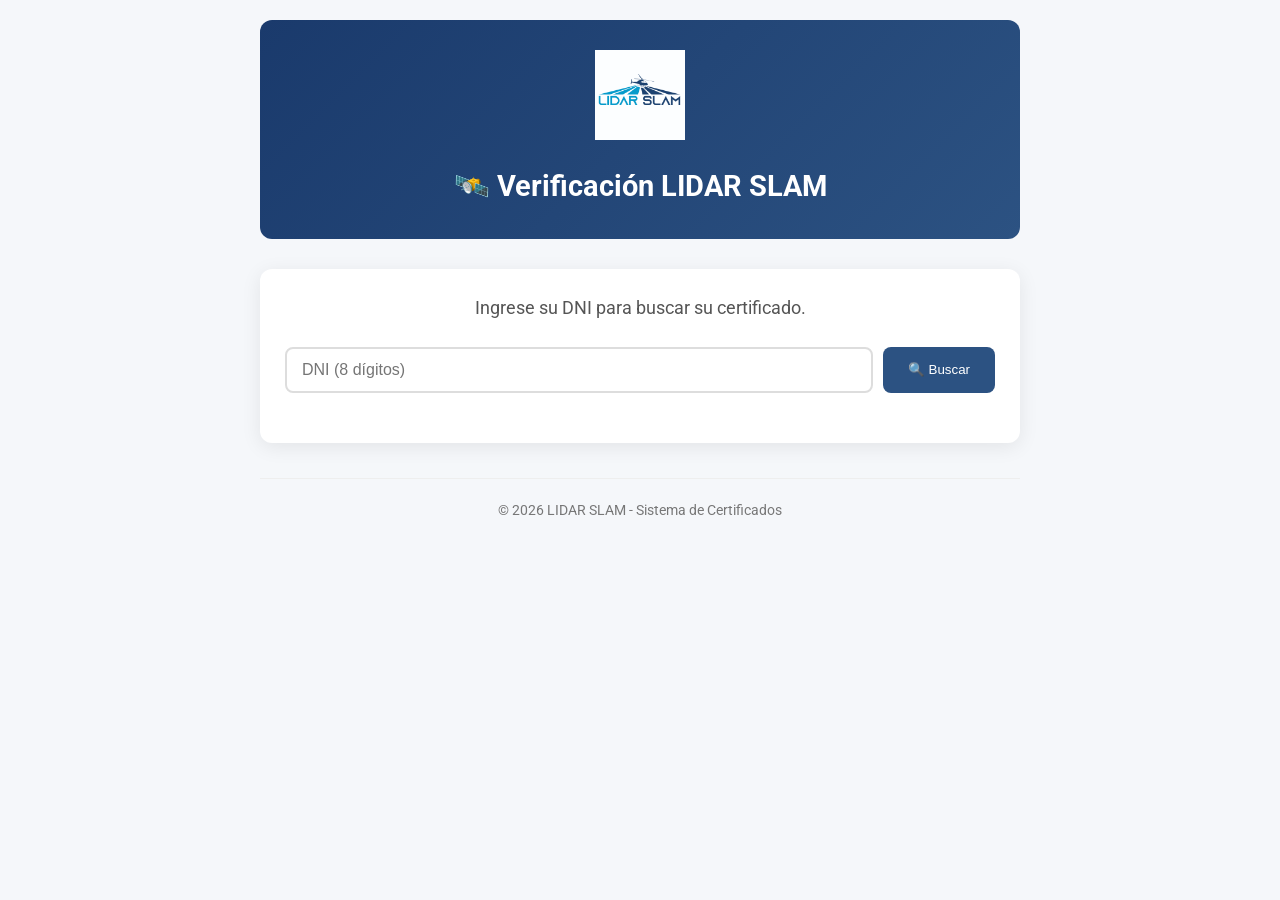
==== index.html @ b7633efe "Update index.html" ====
<!DOCTYPE html>
<html lang="es">
<head>
  <meta charset="UTF-8"/>
  <meta name="viewport" content="width=device-width,initial-scale=1.0"/>
  <meta name="description" content="Verifica certificados LIDAR SLAM con hash único">
  <title>LIDAR SLAM - Verificación de Certificados</title>
  <link rel="preload" href="https://fonts.googleapis.com/css2?family=Roboto:wght@400;500;700&display=swap" as="style">
  <link href="https://fonts.googleapis.com/css2?family=Roboto:wght@400;500;700&display=swap" rel="stylesheet">
  <style>
    *{box-sizing:border-box;margin:0;padding:0}body{font-family:'Roboto',sans-serif;background:#f5f7fa;color:#333;line-height:1.6;min-height:100vh}.container{max-width:800px;margin:0 auto;padding:20px}.header{text-align:center;padding:30px 0;background:linear-gradient(135deg,#1a3a6c,#2c5282);color:#fff;border-radius:12px;margin-bottom:30px}.header img{height:90px;margin-bottom:15px}.header h1{font-size:1.8rem;font-weight:700}.content{background:#fff;padding:25px;border-radius:12px;box-shadow:0 4px 20px rgba(0,0,0,.08)}.subtitle{text-align:center;color:#555;margin-bottom:25px;font-size:1.1rem}.form-group{display:flex;gap:10px;flex-wrap:wrap}#dni{flex:1;min-width:200px;padding:12px 15px;border:2px solid #ddd;border-radius:8px;font-size:1rem}#dni:focus{outline:none;border-color:#2c5282}button{background:#2c5282;color:#fff;border:none;padding:12px 25px;border-radius:8px;font-weight:500;cursor:pointer;transition:background .3s}button:hover{background:#1a3a6c}button:disabled{background:#ccc;cursor:not-allowed}#resultado{margin-top:25px}.result{background:#f0f9ff;border-left:4px solid #3182ce;padding:15px;border-radius:0 8px 8px 0}.error{background:#fff5f5;border-left:4px solid #e53e3e;padding:15px;border-radius:0 8px 8px 0}.result-item{background:#fff;padding:15px;margin:15px 0;border-radius:8px;border:1px solid #eee}.result-item h4{color:#2c5282;margin-bottom:10px}.result-item p{margin:5px 0;color:#444}.btn-group{display:flex;gap:10px;margin-top:12px;flex-wrap:wrap}.btn-ver{background:#3182ce;color:#fff;padding:8px 16px;border-radius:6px;text-decoration:none;font-weight:500;display:inline-block}.btn-descargar{background:#38a169;color:#fff;padding:8px 16px;border-radius:6px;text-decoration:none;font-weight:500;display:inline-block}.hash-code{background:#edf2f7;padding:3px 8px;border-radius:4px;font-family:monospace;font-size:.85rem}.loader{border:4px solid #f3f3f3;border-top:4px solid #2c5282;border-radius:50%;width:40px;height:40px;animation:spin 1s linear infinite;margin:20px auto}@keyframes spin{0%{transform:rotate(0)}100%{transform:rotate(360deg)}}.hash-badge{background:#edf2f7;padding:6px 12px;border-radius:6px;font-family:monospace;font-size:.85rem;color:#555;word-break:break-all;display:inline-block;margin-top:5px}.cert-valid{background:linear-gradient(135deg,#f0f9ff,#e6f4f1);border-left:5px solid #3182ce;padding:25px;border-radius:0 12px 12px 0;margin:25px 0}.cert-valid h3{color:#38a169;margin-bottom:15px;font-size:1.3rem}footer{margin-top:35px;text-align:center;color:#777;font-size:.9rem;padding-top:20px;border-top:1px solid #eee}footer a{color:#2c5282;text-decoration:none;font-weight:500}@media(max-width:600px){.form-group{flex-direction:column}button{width:100%}.btn-group{flex-direction:column}.btn-descargar{margin-left:0}}
  </style>
</head>
<body>
  <div class="container">
    <div class="header">
      <img src="assets/Logo_Lidar_Slam.jpg" alt="LIDAR SLAM" onerror="this.style.display='none'">
      <h1>🛰️ Verificación LIDAR SLAM</h1>
    </div>
    
    <!-- Sección de búsqueda por DNI -->
    <div id="searchSection" class="content">
      <p class="subtitle">Ingrese su DNI para buscar su certificado.</p>
      <form id="formVerificar">
        <div class="form-group">
          <input type="text" id="dni" placeholder="DNI (8 dígitos)" required maxlength="8" pattern="\d{8}" inputmode="numeric">
          <button type="submit" id="btnBuscar">🔍 Buscar</button>
        </div>
      </form>
      <div id="resultado"></div>
    </div>
    
    <!-- Sección de validación por hash (QR) -->
    <div id="hashSection" style="display:none">
      <div id="loading" class="loader"></div>
      <div id="hashContent"></div>
    </div>
    
    <footer>
      <p>© 2026 LIDAR SLAM - Sistema de Certificados</p>
      <p id="footerLink" style="margin-top:10px;display:none"><a href="index.html">← Volver al buscador</a></p>
    </footer>
  </div>

  <script>
    // ⚠️ REEMPLAZA CON TU NUEVA URL DE APPS SCRIPT (después de re-desplegar)
    const APPS_SCRIPT_URL = 'https://script.google.com/macros/s/AKfycbyrxI8TqHlS0CI8D_ibCOdeHKh7CMryoNeNAxa-DkgMl6DpWxO4ONQzpAtGF5ypMRZMHA/exec';
    
    // ✅ Caché en memoria
    const cache = new Map();
    
    // ✅ Detectar hash en URL (para verificación directa por QR)
    const urlParams = new URLSearchParams(window.location.search);
    const hash = urlParams.get('hash') || urlParams.get('id');
    
    // Elementos DOM
    const searchSection = document.getElementById('searchSection');
    const hashSection = document.getElementById('hashSection');
    const hashContent = document.getElementById('hashContent');
    const loading = document.getElementById('loading');
    const footerLink = document.getElementById('footerLink');
    
    // ✅ Si hay hash → modo validación directa (QR escaneado)
    if (hash) {
      searchSection.style.display = 'none';
      hashSection.style.display = 'block';
      footerLink.style.display = 'block';
      validarPorHash(hash);
    }
    
    // ✅ Si NO hay hash → modo búsqueda por DNI
    if (!hash) {
      document.getElementById('formVerificar').addEventListener('submit', (e) => {
        e.preventDefault();
        const dni = document.getElementById('dni').value.trim();
        const resultado = document.getElementById('resultado');
        const btn = document.getElementById('btnBuscar');
        
        resultado.innerHTML = '<p style="text-align:center;color:#555">🔄 Buscando...</p>';
        btn.disabled = true;
        btn.textContent = '⏳ Buscando...';
        
        try {
          // ✅ Usar caché si ya se consultó
          if (cache.has(dni)) {
            mostrarResultados(cache.get(dni), dni);
            btn.disabled = false;
            btn.textContent = '🔍 Buscar';
            return;
          }
          
          // ✅ JSONP con etiqueta <script> (NO fetch) - esto evita CORS
          const script = document.createElement('script');
          script.src = `${APPS_SCRIPT_URL}?callback=handleResponse`;
          script.id = 'apps-script-fetch';
          
          // Timeout para evitar bloqueos
          const timeout = setTimeout(() => {
            script.remove();
            resultado.innerHTML = `<div class="error"><h3>⚠️ Timeout</h3><p>La consulta tardó demasiado. Intenta de nuevo.</p></div>`;
            btn.disabled = false;
            btn.textContent = '🔍 Buscar';
          }, 8000);
          
          // ✅ Callback global para JSONP
          window.handleResponse = (data) => {
            clearTimeout(timeout);
            script.remove();
            delete window.handleResponse;
            
            // Guardar en caché y mostrar
            cache.set(dni, data || []);
            mostrarResultados(data || [], dni);
            btn.disabled = false;
            btn.textContent = '🔍 Buscar';
          };
          
          // Manejar errores de carga del script
          script.onerror = () => {
            clearTimeout(timeout);
            script.remove();
            delete window.handleResponse;
            resultado.innerHTML = `<div class="error"><h3>❌ Error de conexión</h3><p>No se pudo conectar con la base de datos. Verifica tu conexión o intenta más tarde.</p></div>`;
            btn.disabled = false;
            btn.textContent = '🔍 Buscar';
          };
          
          document.head.appendChild(script);
          
        } catch (err) {
          console.error('❌ Error:', err);
          resultado.innerHTML = `<div class="error"><h3>⚠️ Error</h3><p>Ocurrió un error inesperado. Intenta de nuevo.</p></div>`;
          btn.disabled = false;
          btn.textContent = '🔍 Buscar';
        }
      });
      
      // ✅ Validación en tiempo real del DNI
      document.getElementById('dni').addEventListener('input', function(e) {
        this.value = this.value.replace(/\D/g, '').slice(0, 8);
      });
    }
    
    // ✅ Función para mostrar resultados de búsqueda por DNI
    function mostrarResultados(data, dni) {
      const resultado = document.getElementById('resultado');
      
      // Filtrar certificados activos con ese DNI
      const activos = (data || []).filter(c => 
        c && String(c.DNI).trim() === dni && String(c.Estado).trim().toLowerCase() === 'activo'
      );
      
      if (activos.length === 0) {
        resultado.innerHTML = `<div class="error"><h3>❌ No encontrado</h3><p>No hay certificado activo con DNI <strong>${dni}</strong>.</p></div>`;
        return;
      }
      
      // ✅ Renderizado optimizado con DocumentFragment
      const fragment = document.createDocumentFragment();
      const container = document.createElement('div');
      container.className = 'result';
      container.innerHTML = `<h3>✅ ${activos.length} certificado${activos.length>1?'s':''} encontrado${activos.length>1?'s':''}</h3>`;
      
      activos.forEach((cert, index) => {
        const fecha = cert.Fecha ? (cert.Fecha instanceof Date ? cert.Fecha.toLocaleDateString('es-PE') : String(cert.Fecha).split('T')[0]) : '—';
        const hashCert = (cert.QR_Code_Hash && String(cert.QR_Code_Hash).trim()) ? String(cert.QR_Code_Hash).trim() : String(cert.ID_Certificado || '').trim();
        const pdfURL = cert.PDF ? `certificados/${cert.PDF}` : '#';
        
        const item = document.createElement('div');
        item.className = 'result-item';
        item.innerHTML = `
          <h4>📄 Certificado #${index+1}</h4>
          <p><strong>ID:</strong> ${cert.ID_Certificado||'—'}</p>
          <p><strong>Nombre:</strong> ${cert.Nombre_Completo||'—'}</p>
          <p><strong>Evento:</strong> ${cert.Evento||'—'}</p>
          <p><strong>Fecha:</strong> ${fecha}</p>
          <p><strong>Modalidad:</strong> ${cert.Modalidad||'—'}</p>
          <p><strong>Estado:</strong> <span style="color:${cert.Estado==='Activo'?'#38a169':'#e53e3e'};font-weight:500">${cert.Estado||'—'}</span></p>
          <div class="btn-group">
            <a href="${pdfURL}" target="_blank" class="btn-ver">👁️ Ver Certificado</a>
            ${cert.PDF ? `<a href="${pdfURL}" download class="btn-descargar">⬇️ Descargar PDF</a>` : ''}
          </div>
          ${hashCert ? `<p style="margin-top:10px;font-size:.85rem;color:#777"><strong>Hash:</strong> <span class="hash-code">${hashCert}</span></p>` : ''}
        `;
        container.appendChild(item);
      });
      
      fragment.appendChild(container);
      resultado.innerHTML = '';
      resultado.appendChild(fragment);
    }
    
    // ✅ Función para validar por hash (modo QR directo)
    function validarPorHash(hashBuscado) {
      hashContent.innerHTML = `<p style="text-align:center;color:#666;margin:20px 0">Validando: <span class="hash-badge">${hashBuscado}</span></p>`;
      
      // ✅ JSONP con etiqueta <script> (NO fetch)
      const script = document.createElement('script');
      script.src = `${APPS_SCRIPT_URL}?callback=handleHashResponse`;
      script.id = 'apps-script-hash';
      
      const timeout = setTimeout(() => {
        script.remove();
        loading.style.display = 'none';
        hashContent.innerHTML = `<div class="error"><h3>⚠️ Timeout</h3><p>La consulta tardó demasiado. <a href="index.html">Intentar de nuevo</a></p></div>`;
      }, 8000);
      
      // ✅ Callback global para JSONP
      window.handleHashResponse = (data) => {
        clearTimeout(timeout);
        script.remove();
        delete window.handleHashResponse;
        
        if (!data || !Array.isArray(data)) {
          loading.style.display = 'none';
          hashContent.innerHTML = `<div class="error"><h3>❌ Error de formato</h3><p>La base de datos no respondió correctamente.</p><p style="margin-top:20px"><a href="index.html" class="btn-ver">Volver</a></p></div>`;
          return;
        }
        
        // ✅ Búsqueda optimizada: break al encontrar
        const cert = data.find(c => {
          const h = String(c.QR_Code_Hash || c.ID_Certificado || '').trim();
          return h === hashBuscado.trim() && String(c.Estado).trim().toLowerCase() === 'activo';
        });
        
        if (!cert) {
          loading.style.display = 'none';
          hashContent.innerHTML = `<div class="error"><h3>❌ Certificado No Válido</h3><p>No se encontró un certificado activo con este hash.</p><p style="margin-top:20px"><a href="index.html" class="btn-ver">Volver al buscador</a></p></div>`;
          return;
        }
        
        // Formatear fecha
        const fecha = cert.Fecha ? (cert.Fecha instanceof Date ? cert.Fecha.toLocaleDateString('es-PE') : String(cert.Fecha).split('T')[0]) : '—';
        const pdfURL = cert.PDF ? `certificados/${cert.PDF}` : '#';
        
        loading.style.display = 'none';
        hashContent.innerHTML = `
          <div class="cert-valid">
            <h3>✅ Certificado Válido</h3>
            <div class="cert-info">
              <p><strong>ID:</strong> ${cert.ID_Certificado||'—'}</p>
              <p><strong>Nombre:</strong> ${cert.Nombre_Completo||'—'}</p>
              <p><strong>DNI:</strong> ${cert.DNI||'—'}</p>
              <p><strong>Evento:</strong> ${cert.Evento||'—'}</p>
              <p><strong>Fecha:</strong> ${fecha}</p>
              <p><strong>Modalidad:</strong> ${cert.Modalidad||'—'}</p>
              <p><strong>Estado:</strong> <span style="color:#38a169;font-weight:600">${cert.Estado}</span></p>
              <p><strong>Hash:</strong><br><span class="hash-badge">${cert.QR_Code_Hash||cert.ID_Certificado}</span></p>
            </div>
            ${cert.PDF ? `<div style="margin-top:20px;display:flex;gap:10px;flex-wrap:wrap"><a href="${pdfURL}" target="_blank" class="btn-ver">👁️ Ver PDF</a><a href="${pdfURL}" download class="btn-ver" style="background:transparent;border:2px solid #2c5282;color:#2c5282">⬇️ Descargar</a></div>` : ''}
          </div>`;
      };
      
      script.onerror = () => {
        clearTimeout(timeout);
        script.remove();
        delete window.handleHashResponse;
        loading.style.display = 'none';
        hashContent.innerHTML = `<div class="error"><h3>❌ Error de conexión</h3><p>No se pudo conectar con la base de datos. <a href="index.html">Intentar de nuevo</a></p></div>`;
      };
      
      document.head.appendChild(script);
    }
  </script>
</body>
</html>
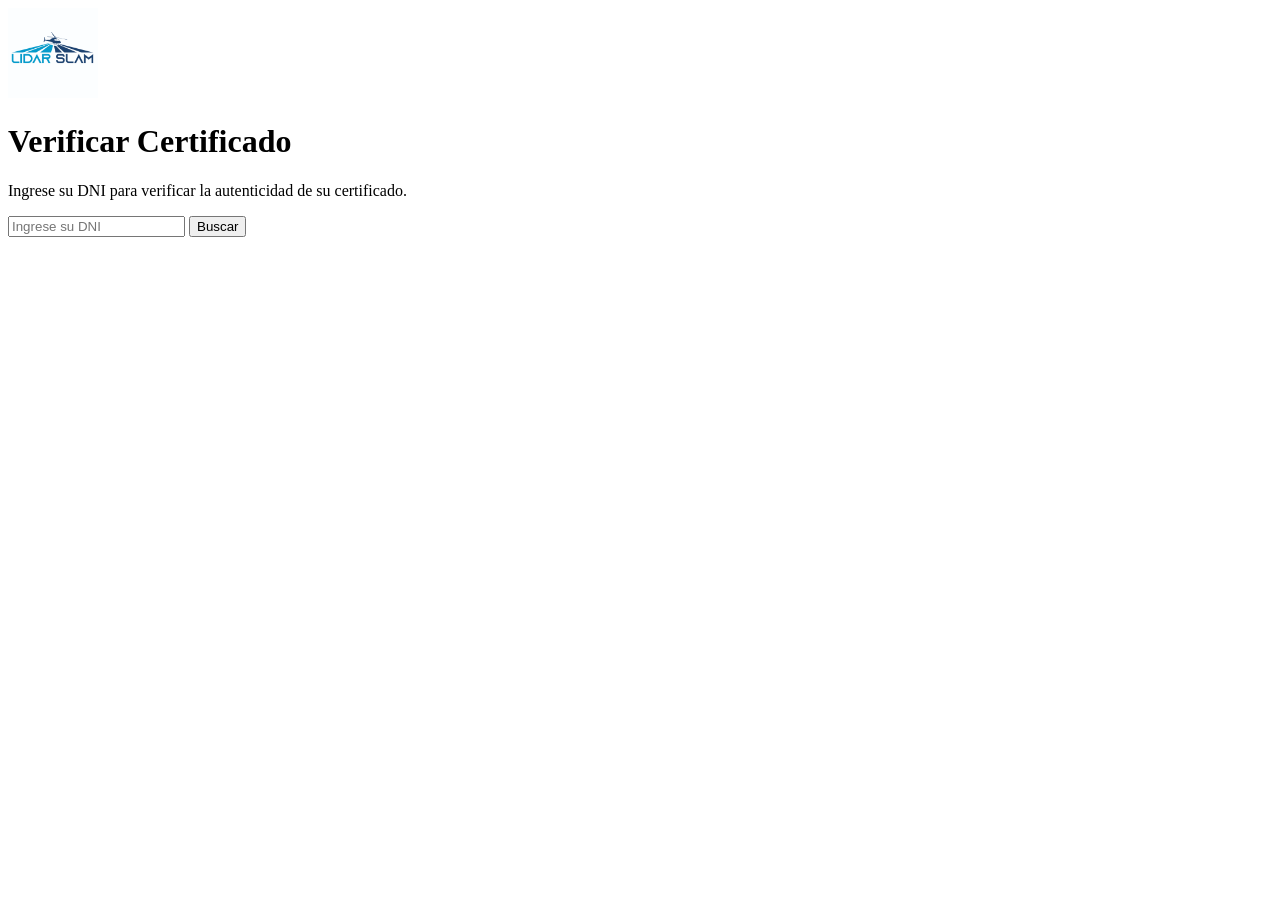
==== commit f744ab68: "Update index.html" ====
--- a/index.html
+++ b/index.html
@@ -1,269 +1,96 @@
 <!DOCTYPE html>
 <html lang="es">
 <head>
-  <meta charset="UTF-8"/>
-  <meta name="viewport" content="width=device-width,initial-scale=1.0"/>
-  <meta name="description" content="Verifica certificados LIDAR SLAM con hash único">
-  <title>LIDAR SLAM - Verificación de Certificados</title>
-  <link rel="preload" href="https://fonts.googleapis.com/css2?family=Roboto:wght@400;500;700&display=swap" as="style">
+  <meta charset="UTF-8" />
+  <meta name="viewport" content="width=device-width, initial-scale=1.0"/>
+  <meta name="description" content="Verifica la autenticidad de tu certificado ATP">
+  <title>Verificar Certificado | ATP</title>
   <link href="https://fonts.googleapis.com/css2?family=Roboto:wght@400;500;700&display=swap" rel="stylesheet">
-  <style>
-    *{box-sizing:border-box;margin:0;padding:0}body{font-family:'Roboto',sans-serif;background:#f5f7fa;color:#333;line-height:1.6;min-height:100vh}.container{max-width:800px;margin:0 auto;padding:20px}.header{text-align:center;padding:30px 0;background:linear-gradient(135deg,#1a3a6c,#2c5282);color:#fff;border-radius:12px;margin-bottom:30px}.header img{height:90px;margin-bottom:15px}.header h1{font-size:1.8rem;font-weight:700}.content{background:#fff;padding:25px;border-radius:12px;box-shadow:0 4px 20px rgba(0,0,0,.08)}.subtitle{text-align:center;color:#555;margin-bottom:25px;font-size:1.1rem}.form-group{display:flex;gap:10px;flex-wrap:wrap}#dni{flex:1;min-width:200px;padding:12px 15px;border:2px solid #ddd;border-radius:8px;font-size:1rem}#dni:focus{outline:none;border-color:#2c5282}button{background:#2c5282;color:#fff;border:none;padding:12px 25px;border-radius:8px;font-weight:500;cursor:pointer;transition:background .3s}button:hover{background:#1a3a6c}button:disabled{background:#ccc;cursor:not-allowed}#resultado{margin-top:25px}.result{background:#f0f9ff;border-left:4px solid #3182ce;padding:15px;border-radius:0 8px 8px 0}.error{background:#fff5f5;border-left:4px solid #e53e3e;padding:15px;border-radius:0 8px 8px 0}.result-item{background:#fff;padding:15px;margin:15px 0;border-radius:8px;border:1px solid #eee}.result-item h4{color:#2c5282;margin-bottom:10px}.result-item p{margin:5px 0;color:#444}.btn-group{display:flex;gap:10px;margin-top:12px;flex-wrap:wrap}.btn-ver{background:#3182ce;color:#fff;padding:8px 16px;border-radius:6px;text-decoration:none;font-weight:500;display:inline-block}.btn-descargar{background:#38a169;color:#fff;padding:8px 16px;border-radius:6px;text-decoration:none;font-weight:500;display:inline-block}.hash-code{background:#edf2f7;padding:3px 8px;border-radius:4px;font-family:monospace;font-size:.85rem}.loader{border:4px solid #f3f3f3;border-top:4px solid #2c5282;border-radius:50%;width:40px;height:40px;animation:spin 1s linear infinite;margin:20px auto}@keyframes spin{0%{transform:rotate(0)}100%{transform:rotate(360deg)}}.hash-badge{background:#edf2f7;padding:6px 12px;border-radius:6px;font-family:monospace;font-size:.85rem;color:#555;word-break:break-all;display:inline-block;margin-top:5px}.cert-valid{background:linear-gradient(135deg,#f0f9ff,#e6f4f1);border-left:5px solid #3182ce;padding:25px;border-radius:0 12px 12px 0;margin:25px 0}.cert-valid h3{color:#38a169;margin-bottom:15px;font-size:1.3rem}footer{margin-top:35px;text-align:center;color:#777;font-size:.9rem;padding-top:20px;border-top:1px solid #eee}footer a{color:#2c5282;text-decoration:none;font-weight:500}@media(max-width:600px){.form-group{flex-direction:column}button{width:100%}.btn-group{flex-direction:column}.btn-descargar{margin-left:0}}
-  </style>
+  <link rel="stylesheet" href="assets/styles.css">
 </head>
 <body>
   <div class="container">
     <div class="header">
-      <img src="assets/Logo_Lidar_Slam.jpg" alt="LIDAR SLAM" onerror="this.style.display='none'">
-      <h1>🛰️ Verificación LIDAR SLAM</h1>
+      <!-- Logo ATP -->
+      <img src="assets/Logo_Lidar_Slam.jpg" alt="ATP Logo" style="height: 90px;">
+      <h1>Verificar Certificado</h1>
     </div>
-    
-    <!-- Sección de búsqueda por DNI -->
-    <div id="searchSection" class="content">
-      <p class="subtitle">Ingrese su DNI para buscar su certificado.</p>
+    <div class="content">
+      <p class="subtitle">Ingrese su DNI para verificar la autenticidad de su certificado.</p>
+
       <form id="formVerificar">
         <div class="form-group">
-          <input type="text" id="dni" placeholder="DNI (8 dígitos)" required maxlength="8" pattern="\d{8}" inputmode="numeric">
-          <button type="submit" id="btnBuscar">🔍 Buscar</button>
+          <input type="text" id="dni" name="dni" placeholder="Ingrese su DNI" required />
+          <button type="submit">Buscar</button>
         </div>
       </form>
+
       <div id="resultado"></div>
     </div>
-    
-    <!-- Sección de validación por hash (QR) -->
-    <div id="hashSection" style="display:none">
-      <div id="loading" class="loader"></div>
-      <div id="hashContent"></div>
-    </div>
-    
-    <footer>
-      <p>© 2026 LIDAR SLAM - Sistema de Certificados</p>
-      <p id="footerLink" style="margin-top:10px;display:none"><a href="index.html">← Volver al buscador</a></p>
-    </footer>
   </div>
-
   <script>
-    // ⚠️ REEMPLAZA CON TU NUEVA URL DE APPS SCRIPT (después de re-desplegar)
-    const APPS_SCRIPT_URL = 'https://script.google.com/macros/s/AKfycbyrxI8TqHlS0CI8D_ibCOdeHKh7CMryoNeNAxa-DkgMl6DpWxO4ONQzpAtGF5ypMRZMHA/exec';
-    
-    // ✅ Caché en memoria
-    const cache = new Map();
-    
-    // ✅ Detectar hash en URL (para verificación directa por QR)
-    const urlParams = new URLSearchParams(window.location.search);
-    const hash = urlParams.get('hash') || urlParams.get('id');
-    
-    // Elementos DOM
-    const searchSection = document.getElementById('searchSection');
-    const hashSection = document.getElementById('hashSection');
-    const hashContent = document.getElementById('hashContent');
-    const loading = document.getElementById('loading');
-    const footerLink = document.getElementById('footerLink');
-    
-    // ✅ Si hay hash → modo validación directa (QR escaneado)
-    if (hash) {
-      searchSection.style.display = 'none';
-      hashSection.style.display = 'block';
-      footerLink.style.display = 'block';
-      validarPorHash(hash);
-    }
-    
-    // ✅ Si NO hay hash → modo búsqueda por DNI
-    if (!hash) {
-      document.getElementById('formVerificar').addEventListener('submit', (e) => {
-        e.preventDefault();
-        const dni = document.getElementById('dni').value.trim();
-        const resultado = document.getElementById('resultado');
-        const btn = document.getElementById('btnBuscar');
-        
-        resultado.innerHTML = '<p style="text-align:center;color:#555">🔄 Buscando...</p>';
-        btn.disabled = true;
-        btn.textContent = '⏳ Buscando...';
-        
-        try {
-          // ✅ Usar caché si ya se consultó
-          if (cache.has(dni)) {
-            mostrarResultados(cache.get(dni), dni);
-            btn.disabled = false;
-            btn.textContent = '🔍 Buscar';
-            return;
-          }
-          
-          // ✅ JSONP con etiqueta <script> (NO fetch) - esto evita CORS
-          const script = document.createElement('script');
-          script.src = `${APPS_SCRIPT_URL}?callback=handleResponse`;
-          script.id = 'apps-script-fetch';
-          
-          // Timeout para evitar bloqueos
-          const timeout = setTimeout(() => {
-            script.remove();
-            resultado.innerHTML = `<div class="error"><h3>⚠️ Timeout</h3><p>La consulta tardó demasiado. Intenta de nuevo.</p></div>`;
-            btn.disabled = false;
-            btn.textContent = '🔍 Buscar';
-          }, 8000);
-          
-          // ✅ Callback global para JSONP
-          window.handleResponse = (data) => {
-            clearTimeout(timeout);
-            script.remove();
-            delete window.handleResponse;
-            
-            // Guardar en caché y mostrar
-            cache.set(dni, data || []);
-            mostrarResultados(data || [], dni);
-            btn.disabled = false;
-            btn.textContent = '🔍 Buscar';
-          };
-          
-          // Manejar errores de carga del script
-          script.onerror = () => {
-            clearTimeout(timeout);
-            script.remove();
-            delete window.handleResponse;
-            resultado.innerHTML = `<div class="error"><h3>❌ Error de conexión</h3><p>No se pudo conectar con la base de datos. Verifica tu conexión o intenta más tarde.</p></div>`;
-            btn.disabled = false;
-            btn.textContent = '🔍 Buscar';
-          };
-          
-          document.head.appendChild(script);
-          
-        } catch (err) {
-          console.error('❌ Error:', err);
-          resultado.innerHTML = `<div class="error"><h3>⚠️ Error</h3><p>Ocurrió un error inesperado. Intenta de nuevo.</p></div>`;
-          btn.disabled = false;
-          btn.textContent = '🔍 Buscar';
-        }
-      });
-      
-      // ✅ Validación en tiempo real del DNI
-      document.getElementById('dni').addEventListener('input', function(e) {
-        this.value = this.value.replace(/\D/g, '').slice(0, 8);
-      });
-    }
-    
-    // ✅ Función para mostrar resultados de búsqueda por DNI
-    function mostrarResultados(data, dni) {
+    document.getElementById('formVerificar').addEventListener('submit', (e) => {
+      e.preventDefault();
+      const dni = document.getElementById('dni').value.trim();
       const resultado = document.getElementById('resultado');
-      
-      // Filtrar certificados activos con ese DNI
-      const activos = (data || []).filter(c => 
-        c && String(c.DNI).trim() === dni && String(c.Estado).trim().toLowerCase() === 'activo'
-      );
-      
-      if (activos.length === 0) {
-        resultado.innerHTML = `<div class="error"><h3>❌ No encontrado</h3><p>No hay certificado activo con DNI <strong>${dni}</strong>.</p></div>`;
-        return;
-      }
-      
-      // ✅ Renderizado optimizado con DocumentFragment
-      const fragment = document.createDocumentFragment();
-      const container = document.createElement('div');
-      container.className = 'result';
-      container.innerHTML = `<h3>✅ ${activos.length} certificado${activos.length>1?'s':''} encontrado${activos.length>1?'s':''}</h3>`;
-      
-      activos.forEach((cert, index) => {
-        const fecha = cert.Fecha ? (cert.Fecha instanceof Date ? cert.Fecha.toLocaleDateString('es-PE') : String(cert.Fecha).split('T')[0]) : '—';
-        const hashCert = (cert.QR_Code_Hash && String(cert.QR_Code_Hash).trim()) ? String(cert.QR_Code_Hash).trim() : String(cert.ID_Certificado || '').trim();
-        const pdfURL = cert.PDF ? `certificados/${cert.PDF}` : '#';
-        
-        const item = document.createElement('div');
-        item.className = 'result-item';
-        item.innerHTML = `
-          <h4>📄 Certificado #${index+1}</h4>
-          <p><strong>ID:</strong> ${cert.ID_Certificado||'—'}</p>
-          <p><strong>Nombre:</strong> ${cert.Nombre_Completo||'—'}</p>
-          <p><strong>Evento:</strong> ${cert.Evento||'—'}</p>
-          <p><strong>Fecha:</strong> ${fecha}</p>
-          <p><strong>Modalidad:</strong> ${cert.Modalidad||'—'}</p>
-          <p><strong>Estado:</strong> <span style="color:${cert.Estado==='Activo'?'#38a169':'#e53e3e'};font-weight:500">${cert.Estado||'—'}</span></p>
-          <div class="btn-group">
-            <a href="${pdfURL}" target="_blank" class="btn-ver">👁️ Ver Certificado</a>
-            ${cert.PDF ? `<a href="${pdfURL}" download class="btn-descargar">⬇️ Descargar PDF</a>` : ''}
-          </div>
-          ${hashCert ? `<p style="margin-top:10px;font-size:.85rem;color:#777"><strong>Hash:</strong> <span class="hash-code">${hashCert}</span></p>` : ''}
-        `;
-        container.appendChild(item);
-      });
-      
-      fragment.appendChild(container);
-      resultado.innerHTML = '';
-      resultado.appendChild(fragment);
-    }
-    
-    // ✅ Función para validar por hash (modo QR directo)
-    function validarPorHash(hashBuscado) {
-      hashContent.innerHTML = `<p style="text-align:center;color:#666;margin:20px 0">Validando: <span class="hash-badge">${hashBuscado}</span></p>`;
-      
-      // ✅ JSONP con etiqueta <script> (NO fetch)
-      const script = document.createElement('script');
-      script.src = `${APPS_SCRIPT_URL}?callback=handleHashResponse`;
-      script.id = 'apps-script-hash';
-      
-      const timeout = setTimeout(() => {
-        script.remove();
-        loading.style.display = 'none';
-        hashContent.innerHTML = `<div class="error"><h3>⚠️ Timeout</h3><p>La consulta tardó demasiado. <a href="index.html">Intentar de nuevo</a></p></div>`;
-      }, 8000);
-      
-      // ✅ Callback global para JSONP
-      window.handleHashResponse = (data) => {
-        clearTimeout(timeout);
-        script.remove();
-        delete window.handleHashResponse;
-        
-        if (!data || !Array.isArray(data)) {
-          loading.style.display = 'none';
-          hashContent.innerHTML = `<div class="error"><h3>❌ Error de formato</h3><p>La base de datos no respondió correctamente.</p><p style="margin-top:20px"><a href="index.html" class="btn-ver">Volver</a></p></div>`;
+      resultado.innerHTML = '<p>Buscando...</p>';
+  
+      // Eliminar script anterior para evitar duplicados
+      const oldScript = document.getElementById('data-script');
+      if (oldScript) oldScript.remove();
+  
+      // Definir función que maneja la respuesta (ahora con múltiples resultados)
+      window.handleResponse = (data) => {
+        // Filtrar TODOS los certificados con el DNI ingresado
+        const certificados = data.filter(c => 
+          String(c.DNI).trim() === String(dni).trim()
+        );
+  
+        if (certificados.length === 0) {
+          resultado.innerHTML = `
+            <div class="error">
+              <h3>❌ No encontrado</h3>
+              <p>No se encontró ningún certificado con el DNI <strong>${dni}</strong>.</p>
+            </div>
+          `;
           return;
         }
-        
-        // ✅ Búsqueda optimizada: break al encontrar
-        const cert = data.find(c => {
-          const h = String(c.QR_Code_Hash || c.ID_Certificado || '').trim();
-          return h === hashBuscado.trim() && String(c.Estado).trim().toLowerCase() === 'activo';
-        });
-        
-        if (!cert) {
-          loading.style.display = 'none';
-          hashContent.innerHTML = `<div class="error"><h3>❌ Certificado No Válido</h3><p>No se encontró un certificado activo con este hash.</p><p style="margin-top:20px"><a href="index.html" class="btn-ver">Volver al buscador</a></p></div>`;
-          return;
-        }
-        
-        // Formatear fecha
-        const fecha = cert.Fecha ? (cert.Fecha instanceof Date ? cert.Fecha.toLocaleDateString('es-PE') : String(cert.Fecha).split('T')[0]) : '—';
-        const pdfURL = cert.PDF ? `certificados/${cert.PDF}` : '#';
-        
-        loading.style.display = 'none';
-        hashContent.innerHTML = `
-          <div class="cert-valid">
-            <h3>✅ Certificado Válido</h3>
-            <div class="cert-info">
-              <p><strong>ID:</strong> ${cert.ID_Certificado||'—'}</p>
-              <p><strong>Nombre:</strong> ${cert.Nombre_Completo||'—'}</p>
-              <p><strong>DNI:</strong> ${cert.DNI||'—'}</p>
-              <p><strong>Evento:</strong> ${cert.Evento||'—'}</p>
-              <p><strong>Fecha:</strong> ${fecha}</p>
-              <p><strong>Modalidad:</strong> ${cert.Modalidad||'—'}</p>
-              <p><strong>Estado:</strong> <span style="color:#38a169;font-weight:600">${cert.Estado}</span></p>
-              <p><strong>Hash:</strong><br><span class="hash-badge">${cert.QR_Code_Hash||cert.ID_Certificado}</span></p>
+  
+        // Generar HTML para cada certificado
+        const itemsHTML = certificados.map((cert, index) => `
+          <div class="result-item">
+            <h4>📄 Certificado #${index + 1}</h4>
+            <p><strong>Nombre:</strong> ${cert.Nombre_Completo || '—'}</p>
+            <p><strong>ID:</strong> ${ID_Certificado || '—'}</p>
+            <p><strong>Fecha:</strong> ${(cert.Fecha || '').split('T')[0] || '—'}</p>
+            <p><strong>Estado:</strong> ${cert.Estado || '—'}</p>
+            <div class="btn-group">
+              <a href="certificados/${cert.PDF}" target="_blank" class="btn-ver">Ver certificado</a>
+              <a href="https://asociacion-topografos.github.io/verificar-certificado/certificados/${cert.PDF}" 
+                 download="${cert.Nombre_Completo?.replace(/\s+/g, '_') || 'certificado'}_${cert.ID_Certificado}.pdf" 
+                 class="btn-descargar">Descargar certificado</a>
             </div>
-            ${cert.PDF ? `<div style="margin-top:20px;display:flex;gap:10px;flex-wrap:wrap"><a href="${pdfURL}" target="_blank" class="btn-ver">👁️ Ver PDF</a><a href="${pdfURL}" download class="btn-ver" style="background:transparent;border:2px solid #2c5282;color:#2c5282">⬇️ Descargar</a></div>` : ''}
-          </div>`;
+          </div>
+        `).join('');
+  
+        resultado.innerHTML = `
+          <div class="result">
+            <h3>✅ Se encontraron ${certificados.length} certificado${certificados.length > 1 ? 's' : ''}</h3>
+            ${itemsHTML}
+          </div>
+        `;
       };
-      
-      script.onerror = () => {
-        clearTimeout(timeout);
-        script.remove();
-        delete window.handleHashResponse;
-        loading.style.display = 'none';
-        hashContent.innerHTML = `<div class="error"><h3>❌ Error de conexión</h3><p>No se pudo conectar con la base de datos. <a href="index.html">Intentar de nuevo</a></p></div>`;
-      };
-      
+  
+      // Añadir el script dinámicamente (corregido: sin espacio al inicio de la URL)
+      const script = document.createElement('script');
+      script.id = 'data-script';
+      script.src = `https://script.google.com/macros/s/AKfycbyrxI8TqHlS0CI8D_ibCOdeHKh7CMryoNeNAxa-DkgMl6DpWxO4ONQzpAtGF5ypMRZMHA/exec?callback=handleResponse`;
       document.head.appendChild(script);
-    }
+    });
   </script>
+  
 </body>
-</html>
+</html> 
 
 
 
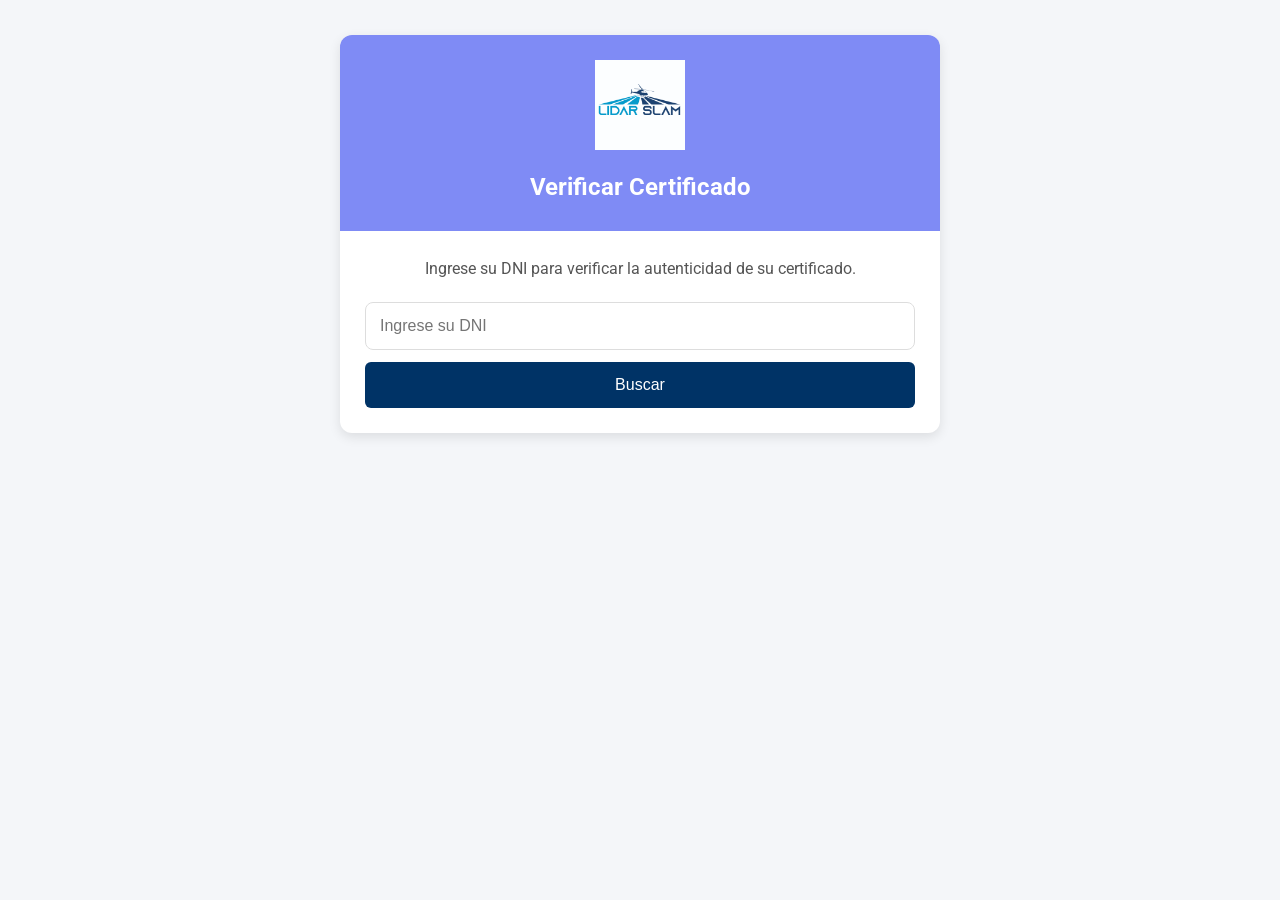
==== commit ac795bfc: "Update index.html" ====
--- a/index.html
+++ b/index.html
@@ -4,9 +4,9 @@
   <meta charset="UTF-8" />
   <meta name="viewport" content="width=device-width, initial-scale=1.0"/>
   <meta name="description" content="Verifica la autenticidad de tu certificado ATP">
-  <title>Verificar Certificado | ATP</title>
+  <title>Verificar Certificado</title>
   <link href="https://fonts.googleapis.com/css2?family=Roboto:wght@400;500;700&display=swap" rel="stylesheet">
-  <link rel="stylesheet" href="assets/styles.css">
+  <link rel="stylesheet" href="assets/style.css">
 </head>
 <body>
   <div class="container">
@@ -96,3 +96,4 @@
 
 
 
+
--- a/assets/style.css
+++ b/assets/style.css
@@ -0,0 +1,153 @@
+* {
+    margin: 0;
+    padding: 0;
+    box-sizing: border-box;
+}
+body {
+    font-family: 'Roboto', sans-serif;
+    background: #f4f6f9;
+    color: #333;
+    line-height: 1.6;
+    padding: 15px;
+    min-height: 100vh;
+}
+.container {
+    max-width: 600px;
+    width: 100%;
+    margin: 20px auto;
+    background: white;
+    border-radius: 12px;
+    box-shadow: 0 4px 12px rgba(0,0,0,0.1);
+    overflow: hidden;
+}
+.header {
+    background: #7f8bf5; /* Azul ATP */
+    color: white;
+    padding: 25px;
+    text-align: center;
+}
+.header img {
+    height: 70px;
+    margin-bottom: 10px;
+    object-fit: contain;
+}
+.header h1 {
+    font-size: 1.5rem;
+    font-weight: 700;
+    margin: 0;
+}
+.content {
+    padding: 25px;
+}
+.subtitle {
+text-align: center;
+color: #555;
+margin-bottom: 20px;
+font-size: 1rem;
+}
+.form-group {
+    display: flex;
+    flex-direction: column;
+    gap: 12px;
+    width: 100%;
+}
+#dni {
+    flex: 1;
+    padding: 14px;
+    border: 1px solid #ddd;
+    border-radius: 8px;
+    font-size: 1rem;
+    width: 100%;
+    outline: none;
+}
+#dni:focus {
+    border-color: #003366;
+    box-shadow: 0 0 0 2px rgba(0, 51, 102, 0.2);
+}
+button {
+    background: #003366;
+    color: white;
+    padding: 14px 20px;
+    border: none;
+    border-radius: 6px;
+    cursor: pointer;
+    font-size: 1rem;
+    font-weight: 500;
+    width: 100%;
+    transition: background 0.3s;
+}
+button:hover {
+    background: #00254d;
+}
+.result, .error {
+    margin-top: 20px;
+    padding: 20px;
+    border-radius: 6px;
+    font-size: 1rem;
+}
+.result {
+    background: #f8f9fa;
+    border: 1px solid #bee5eb;
+}
+.result h3 {
+    color: #155724;
+    margin-bottom: 10px;
+    font-size: 1.2rem;
+}
+.result p {
+    color: #333;
+    margin: 6px 0;
+}
+.btn-ver {
+    display: inline-block;
+    background: #28a745;
+    color: white;
+    padding: 10px 16px;
+    border-radius: 6px;
+    text-decoration: none;
+    font-weight: 500;
+    margin-top: 10px;
+    font-size: 1rem;
+}
+.btn-ver:hover {
+    background: #218838;
+}
+.btn-descargar { 
+  display: inline-block; 
+  background: #c91919; 
+  color: white; 
+  padding: 10px 16px; 
+  border-radius: 6px; 
+  text-decoration: none; 
+  margin-top: 10px; 
+}
+.btn-descargar:hover {
+    background: #b81717;
+}
+.error {
+    color: #721c24;
+    background: #f8d7da;
+    border: 1px solid #f5c6cb;
+}
+/* Ajustes para pantallas pequeñas */
+@media (max-width: 480px) {
+    header {
+      padding: 20px;
+    }
+    .header h1 {
+      font-size: 1.3rem;
+    }
+    .content {
+      padding: 20px;
+    }
+    .subtitle {
+      font-size: 0.95rem;
+    }
+    #dni, button {
+      padding: 12px;
+      font-size: 1rem;
+    }
+    .result, .error {
+      padding: 16px;
+    }
+}
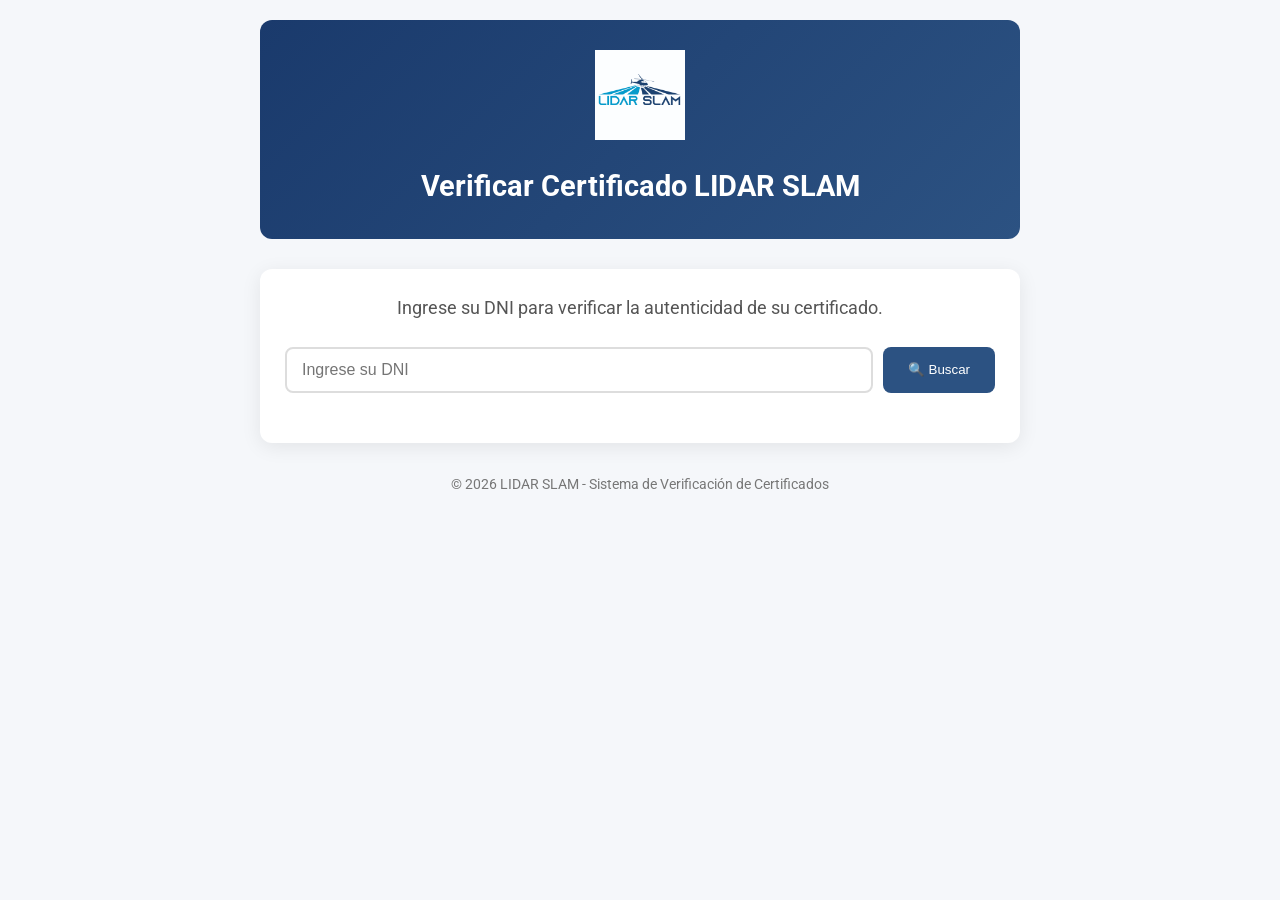
==== commit 32fdc007: "Update index.html" ====
--- a/index.html
+++ b/index.html
@@ -3,75 +3,92 @@
 <head>
   <meta charset="UTF-8" />
   <meta name="viewport" content="width=device-width, initial-scale=1.0"/>
-  <meta name="description" content="Verifica la autenticidad de tu certificado ATP">
-  <title>Verificar Certificado</title>
+  <meta name="description" content="Verifica la autenticidad de tu certificado LIDAR SLAM">
+  <title>Verificar Certificado | LIDAR SLAM</title>
   <link href="https://fonts.googleapis.com/css2?family=Roboto:wght@400;500;700&display=swap" rel="stylesheet">
-  <link rel="stylesheet" href="assets/style.css">
+  <style>
+    *{box-sizing:border-box;margin:0;padding:0}body{font-family:'Roboto',sans-serif;background:#f5f7fa;color:#333;line-height:1.6}.container{max-width:800px;margin:0 auto;padding:20px}.header{text-align:center;padding:30px 0;background:linear-gradient(135deg,#1a3a6c,#2c5282);color:#fff;border-radius:12px;margin-bottom:30px}.header img{height:90px;margin-bottom:15px}.header h1{font-size:1.8rem;font-weight:700}.content{background:#fff;padding:25px;border-radius:12px;box-shadow:0 4px 20px rgba(0,0,0,.08)}.subtitle{text-align:center;color:#555;margin-bottom:25px;font-size:1.1rem}.form-group{display:flex;gap:10px;flex-wrap:wrap}#dni{flex:1;min-width:200px;padding:12px 15px;border:2px solid #ddd;border-radius:8px;font-size:1rem}#dni:focus{outline:none;border-color:#2c5282}button{background:#2c5282;color:#fff;border:none;padding:12px 25px;border-radius:8px;font-weight:500;cursor:pointer}button:hover{background:#1a3a6c}#resultado{margin-top:25px}.result{background:#f0f9ff;border-left:4px solid #3182ce;padding:15px;border-radius:0 8px 8px 0}.error{background:#fff5f5;border-left:4px solid #e53e3e;padding:15px;border-radius:0 8px 8px 0}.result-item{background:#fff;padding:15px;margin:15px 0;border-radius:8px;border:1px solid #eee}.result-item h4{color:#2c5282;margin-bottom:10px}.result-item p{margin:5px 0;color:#444}.btn-group{display:flex;gap:10px;margin-top:12px;flex-wrap:wrap}.btn-ver{background:#3182ce;color:#fff;padding:8px 16px;border-radius:6px;text-decoration:none;font-weight:500}.btn-descargar{background:#38a169;color:#fff;padding:8px 16px;border-radius:6px;text-decoration:none;font-weight:500}@media(max-width:600px){.form-group{flex-direction:column}button{width:100%}}
+  </style>
 </head>
 <body>
   <div class="container">
     <div class="header">
-      <!-- Logo ATP -->
-      <img src="assets/Logo_Lidar_Slam.jpg" alt="ATP Logo" style="height: 90px;">
-      <h1>Verificar Certificado</h1>
+      <img src="assets/Logo_Lidar_Slam.jpg" alt="LIDAR SLAM Logo" onerror="this.style.display='none'">
+      <h1>Verificar Certificado LIDAR SLAM</h1>
     </div>
     <div class="content">
       <p class="subtitle">Ingrese su DNI para verificar la autenticidad de su certificado.</p>
-
       <form id="formVerificar">
         <div class="form-group">
-          <input type="text" id="dni" name="dni" placeholder="Ingrese su DNI" required />
-          <button type="submit">Buscar</button>
+          <input type="text" id="dni" name="dni" placeholder="Ingrese su DNI" required maxlength="8" pattern="\d{8}" />
+          <button type="submit">🔍 Buscar</button>
         </div>
       </form>
-
       <div id="resultado"></div>
     </div>
+    <footer style="text-align:center;margin-top:30px;color:#777;font-size:.9rem">
+      <p>© 2026 LIDAR SLAM - Sistema de Verificación de Certificados</p>
+    </footer>
   </div>
+
   <script>
     document.getElementById('formVerificar').addEventListener('submit', (e) => {
       e.preventDefault();
       const dni = document.getElementById('dni').value.trim();
       const resultado = document.getElementById('resultado');
-      resultado.innerHTML = '<p>Buscando...</p>';
+      resultado.innerHTML = '<p style="text-align:center;color:#555">🔄 Buscando...</p>';
   
-      // Eliminar script anterior para evitar duplicados
       const oldScript = document.getElementById('data-script');
       if (oldScript) oldScript.remove();
   
-      // Definir función que maneja la respuesta (ahora con múltiples resultados)
       window.handleResponse = (data) => {
-        // Filtrar TODOS los certificados con el DNI ingresado
+        // ✅ Filtrar certificados por DNI y estado Activo
         const certificados = data.filter(c => 
-          String(c.DNI).trim() === String(dni).trim()
+          String(c.DNI || '').trim() === String(dni).trim() &&
+          String(c.Estado || '').trim().toLowerCase() === 'activo'
         );
   
         if (certificados.length === 0) {
           resultado.innerHTML = `
             <div class="error">
               <h3>❌ No encontrado</h3>
-              <p>No se encontró ningún certificado con el DNI <strong>${dni}</strong>.</p>
+              <p>No se encontró ningún certificado <strong>activo</strong> con el DNI <strong>${dni}</strong>.</p>
             </div>
           `;
           return;
         }
   
-        // Generar HTML para cada certificado
-        const itemsHTML = certificados.map((cert, index) => `
+        // ✅ Generar HTML para cada certificado (CORREGIDO: sin template literals anidados)
+        const itemsHTML = certificados.map((cert, index) => {
+          // ✅ Preparar valores fuera del template literal para evitar ReferenceError
+          const nombre = cert.Nombre_Completo || '—';
+          const idCert = cert.ID_Certificado || '—';
+          const fechaRaw = cert.Fecha || '';
+          const fecha = fechaRaw.split ? fechaRaw.split('T')[0] : fechaRaw;
+          const estado = cert.Estado || '—';
+          const pdfName = cert.PDF || '';
+          
+          // ✅ Construir nombre de archivo para download de forma segura
+          const nombreLimpio = (cert.Nombre_Completo || 'certificado').replace(/\s+/g, '_').replace(/[^a-zA-Z0-9_]/g, '');
+          const downloadFileName = `${nombreLimpio}_${idCert}.pdf`;
+          
+          // ✅ URLs
+          const pdfURL = pdfName ? `certificados/${pdfName}` : '#';
+          
+          return `
           <div class="result-item">
             <h4>📄 Certificado #${index + 1}</h4>
-            <p><strong>Nombre:</strong> ${cert.Nombre_Completo || '—'}</p>
-            <p><strong>ID:</strong> ${ID_Certificado || '—'}</p>
-            <p><strong>Fecha:</strong> ${(cert.Fecha || '').split('T')[0] || '—'}</p>
-            <p><strong>Estado:</strong> ${cert.Estado || '—'}</p>
+            <p><strong>Nombre:</strong> ${nombre}</p>
+            <p><strong>ID:</strong> ${idCert}</p>
+            <p><strong>Fecha:</strong> ${fecha || '—'}</p>
+            <p><strong>Estado:</strong> <span style="color:${estado==='Activo'?'#38a169':'#e53e3e'}">${estado}</span></p>
             <div class="btn-group">
-              <a href="certificados/${cert.PDF}" target="_blank" class="btn-ver">Ver certificado</a>
-              <a href="https://asociacion-topografos.github.io/verificar-certificado/certificados/${cert.PDF}" 
-                 download="${cert.Nombre_Completo?.replace(/\s+/g, '_') || 'certificado'}_${cert.ID_Certificado}.pdf" 
-                 class="btn-descargar">Descargar certificado</a>
+              <a href="${pdfURL}" target="_blank" class="btn-ver">👁️ Ver certificado</a>
+              ${pdfName ? `<a href="${pdfURL}" download="${downloadFileName}" class="btn-descargar">⬇️ Descargar</a>` : ''}
             </div>
           </div>
-        `).join('');
+          `;
+        }).join('');
   
         resultado.innerHTML = `
           <div class="result">
@@ -81,19 +98,25 @@
         `;
       };
   
-      // Añadir el script dinámicamente (corregido: sin espacio al inicio de la URL)
+      // ✅ Cargar datos desde Apps Script con JSONP
       const script = document.createElement('script');
       script.id = 'data-script';
-      script.src = `https://script.google.com/macros/s/AKfycbyrxI8TqHlS0CI8D_ibCOdeHKh7CMryoNeNAxa-DkgMl6DpWxO4ONQzpAtGF5ypMRZMHA/exec?callback=handleResponse`;
+      script.src = `https://script.google.com/macros/s/AKfycbwpwqAIh7cn2Vhumwl-y3eB6MBnzP3VuA-xvWWcdEJD8twnGzj49P85mGH7NL23YuAG6A/exec?callback=handleResponse`;
       document.head.appendChild(script);
     });
+    
+    // ✅ Validación en tiempo real: solo números
+    document.getElementById('dni').addEventListener('input', function(e) {
+      this.value = this.value.replace(/\D/g, '').slice(0, 8);
+    });
   </script>
-  
 </body>
-</html> 
+</html>
 
 
 
 
 
 
+
+
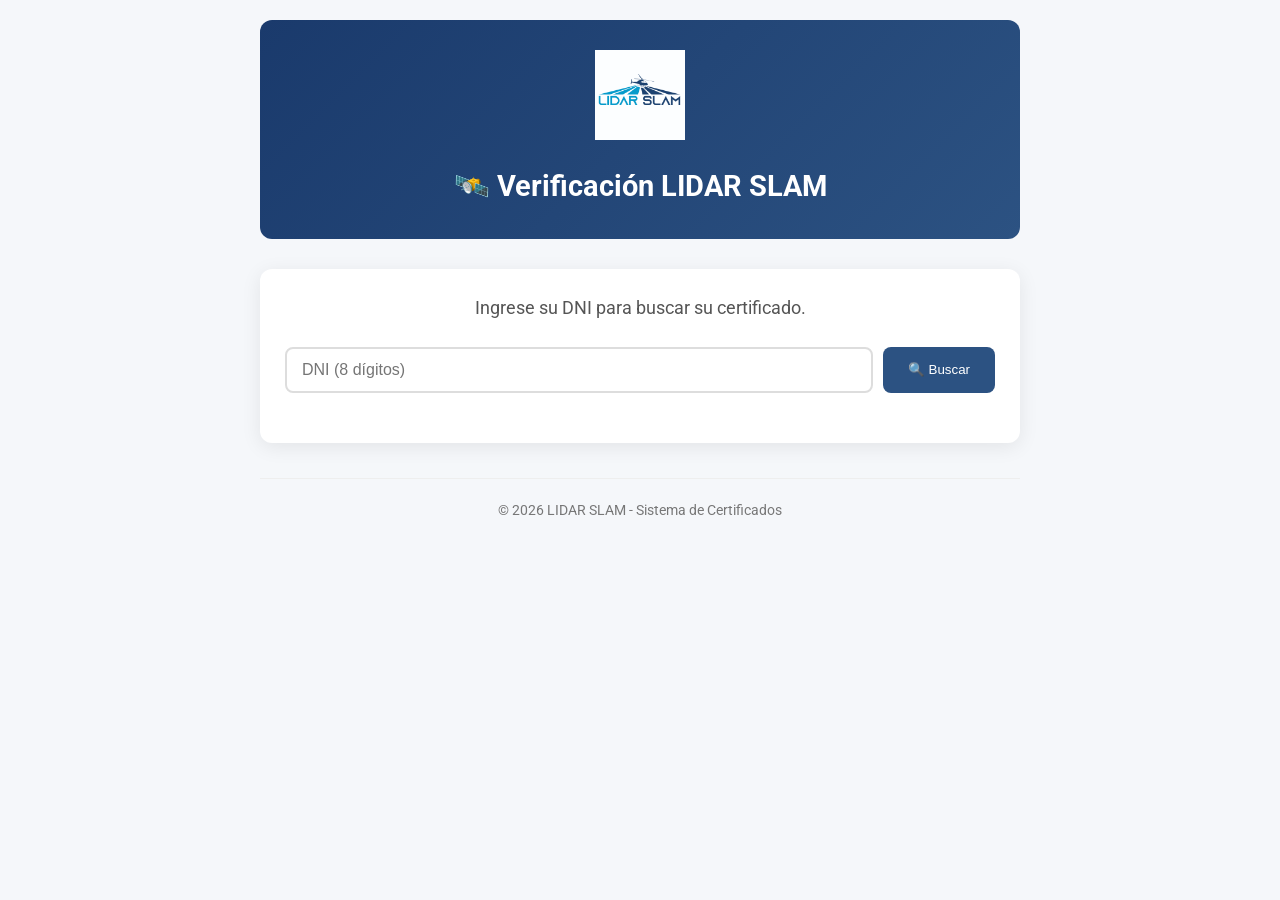
==== commit c020a83b: "Update index.html" ====
--- a/index.html
+++ b/index.html
@@ -5,110 +5,308 @@
   <meta name="viewport" content="width=device-width, initial-scale=1.0"/>
   <meta name="description" content="Verifica la autenticidad de tu certificado LIDAR SLAM">
   <title>Verificar Certificado | LIDAR SLAM</title>
+  <link rel="preload" href="https://fonts.googleapis.com/css2?family=Roboto:wght@400;500;700&display=swap" as="style">
   <link href="https://fonts.googleapis.com/css2?family=Roboto:wght@400;500;700&display=swap" rel="stylesheet">
   <style>
-    *{box-sizing:border-box;margin:0;padding:0}body{font-family:'Roboto',sans-serif;background:#f5f7fa;color:#333;line-height:1.6}.container{max-width:800px;margin:0 auto;padding:20px}.header{text-align:center;padding:30px 0;background:linear-gradient(135deg,#1a3a6c,#2c5282);color:#fff;border-radius:12px;margin-bottom:30px}.header img{height:90px;margin-bottom:15px}.header h1{font-size:1.8rem;font-weight:700}.content{background:#fff;padding:25px;border-radius:12px;box-shadow:0 4px 20px rgba(0,0,0,.08)}.subtitle{text-align:center;color:#555;margin-bottom:25px;font-size:1.1rem}.form-group{display:flex;gap:10px;flex-wrap:wrap}#dni{flex:1;min-width:200px;padding:12px 15px;border:2px solid #ddd;border-radius:8px;font-size:1rem}#dni:focus{outline:none;border-color:#2c5282}button{background:#2c5282;color:#fff;border:none;padding:12px 25px;border-radius:8px;font-weight:500;cursor:pointer}button:hover{background:#1a3a6c}#resultado{margin-top:25px}.result{background:#f0f9ff;border-left:4px solid #3182ce;padding:15px;border-radius:0 8px 8px 0}.error{background:#fff5f5;border-left:4px solid #e53e3e;padding:15px;border-radius:0 8px 8px 0}.result-item{background:#fff;padding:15px;margin:15px 0;border-radius:8px;border:1px solid #eee}.result-item h4{color:#2c5282;margin-bottom:10px}.result-item p{margin:5px 0;color:#444}.btn-group{display:flex;gap:10px;margin-top:12px;flex-wrap:wrap}.btn-ver{background:#3182ce;color:#fff;padding:8px 16px;border-radius:6px;text-decoration:none;font-weight:500}.btn-descargar{background:#38a169;color:#fff;padding:8px 16px;border-radius:6px;text-decoration:none;font-weight:500}@media(max-width:600px){.form-group{flex-direction:column}button{width:100%}}
+    *{box-sizing:border-box;margin:0;padding:0}body{font-family:'Roboto',sans-serif;background:#f5f7fa;color:#333;line-height:1.6;min-height:100vh}.container{max-width:800px;margin:0 auto;padding:20px}.header{text-align:center;padding:30px 0;background:linear-gradient(135deg,#1a3a6c,#2c5282);color:#fff;border-radius:12px;margin-bottom:30px}.header img{height:90px;margin-bottom:15px}.header h1{font-size:1.8rem;font-weight:700}.content{background:#fff;padding:25px;border-radius:12px;box-shadow:0 4px 20px rgba(0,0,0,.08)}.subtitle{text-align:center;color:#555;margin-bottom:25px;font-size:1.1rem}.form-group{display:flex;gap:10px;flex-wrap:wrap}#dni{flex:1;min-width:200px;padding:12px 15px;border:2px solid #ddd;border-radius:8px;font-size:1rem}#dni:focus{outline:none;border-color:#2c5282}button{background:#2c5282;color:#fff;border:none;padding:12px 25px;border-radius:8px;font-weight:500;cursor:pointer;transition:background .3s}button:hover{background:#1a3a6c}button:disabled{background:#ccc;cursor:not-allowed}#resultado{margin-top:25px}.result{background:#f0f9ff;border-left:4px solid #3182ce;padding:15px;border-radius:0 8px 8px 0}.error{background:#fff5f5;border-left:4px solid #e53e3e;padding:15px;border-radius:0 8px 8px 0}.result-item{background:#fff;padding:15px;margin:15px 0;border-radius:8px;border:1px solid #eee}.result-item h4{color:#2c5282;margin-bottom:10px}.result-item p{margin:5px 0;color:#444}.btn-group{display:flex;gap:10px;margin-top:12px;flex-wrap:wrap}.btn-ver{background:#3182ce;color:#fff;padding:8px 16px;border-radius:6px;text-decoration:none;font-weight:500;display:inline-block}.btn-descargar{background:#38a169;color:#fff;padding:8px 16px;border-radius:6px;text-decoration:none;font-weight:500;display:inline-block}.hash-code{background:#edf2f7;padding:3px 8px;border-radius:4px;font-family:monospace;font-size:.85rem}.loader{border:4px solid #f3f3f3;border-top:4px solid #2c5282;border-radius:50%;width:40px;height:40px;animation:spin 1s linear infinite;margin:20px auto}@keyframes spin{0%{transform:rotate(0)}100%{transform:rotate(360deg)}}.hash-badge{background:#edf2f7;padding:6px 12px;border-radius:6px;font-family:monospace;font-size:.85rem;color:#555;word-break:break-all;display:inline-block;margin-top:5px}.cert-valid{background:linear-gradient(135deg,#f0f9ff,#e6f4f1);border-left:5px solid #3182ce;padding:25px;border-radius:0 12px 12px 0;margin:25px 0}.cert-valid h3{color:#38a169;margin-bottom:15px;font-size:1.3rem}footer{margin-top:35px;text-align:center;color:#777;font-size:.9rem;padding-top:20px;border-top:1px solid #eee}footer a{color:#2c5282;text-decoration:none;font-weight:500}@media(max-width:600px){.form-group{flex-direction:column}button{width:100%}.btn-group{flex-direction:column}.btn-descargar{margin-left:0}}
   </style>
 </head>
 <body>
   <div class="container">
     <div class="header">
-      <img src="assets/Logo_Lidar_Slam.jpg" alt="LIDAR SLAM Logo" onerror="this.style.display='none'">
-      <h1>Verificar Certificado LIDAR SLAM</h1>
+      <img src="assets/Logo_Lidar_Slam.jpg" alt="LIDAR SLAM" onerror="this.style.display='none'">
+      <h1>🛰️ Verificación LIDAR SLAM</h1>
     </div>
-    <div class="content">
-      <p class="subtitle">Ingrese su DNI para verificar la autenticidad de su certificado.</p>
+    
+    <!-- Sección de búsqueda por DNI -->
+    <div id="searchSection" class="content">
+      <p class="subtitle">Ingrese su DNI para buscar su certificado.</p>
       <form id="formVerificar">
         <div class="form-group">
-          <input type="text" id="dni" name="dni" placeholder="Ingrese su DNI" required maxlength="8" pattern="\d{8}" />
-          <button type="submit">🔍 Buscar</button>
+          <input type="text" id="dni" placeholder="DNI (8 dígitos)" required maxlength="8" pattern="\d{8}" inputmode="numeric">
+          <button type="submit" id="btnBuscar">🔍 Buscar</button>
         </div>
       </form>
       <div id="resultado"></div>
     </div>
-    <footer style="text-align:center;margin-top:30px;color:#777;font-size:.9rem">
-      <p>© 2026 LIDAR SLAM - Sistema de Verificación de Certificados</p>
+    
+    <!-- Sección de validación por hash (QR) -->
+    <div id="hashSection" style="display:none">
+      <div id="loading" class="loader"></div>
+      <div id="hashContent"></div>
+    </div>
+    
+    <footer>
+      <p>© 2026 LIDAR SLAM - Sistema de Certificados</p>
+      <p id="footerLink" style="margin-top:10px;display:none"><a href="index.html">← Volver al buscador</a></p>
     </footer>
   </div>
 
   <script>
-    document.getElementById('formVerificar').addEventListener('submit', (e) => {
-      e.preventDefault();
-      const dni = document.getElementById('dni').value.trim();
+    // ⚠️ REEMPLAZA CON TU URL DE APPS SCRIPT
+    const APPS_SCRIPT_URL = 'https://script.google.com/macros/s/AKfycbzL6qGZJvemn6Oi9QfA03i2bLarfFSL9fwInnIY55ypzLJGbZlWQNYG0NPXp8stIoJlfQ/exec';
+    
+    // ✅ Caché en memoria para evitar consultas repetidas
+    const cache = new Map();
+    
+    // ✅ Detectar hash en URL (para verificación directa por QR)
+    const urlParams = new URLSearchParams(window.location.search);
+    const hash = urlParams.get('hash') || urlParams.get('id');
+    
+    // Elementos DOM
+    const searchSection = document.getElementById('searchSection');
+    const hashSection = document.getElementById('hashSection');
+    const hashContent = document.getElementById('hashContent');
+    const loading = document.getElementById('loading');
+    const footerLink = document.getElementById('footerLink');
+    
+    // ✅ Función para formatear fechas desde Google Sheets (soluciona "Mon Feb 09 2026...")
+    function formatearFecha(fecha) {
+      if (!fecha) return '—';
+      // Si es objeto Date (como devuelve Apps Script)
+      if (fecha instanceof Date) {
+        return fecha.toLocaleDateString('es-PE', {
+          day: '2-digit', month: '2-digit', year: 'numeric'
+        }); // Ej: "09/02/2026"
+      }
+      // Si es string ISO: "2026-02-09T00:00:00.000Z"
+      if (typeof fecha === 'string' && fecha.includes('T')) {
+        const [year, month, day] = fecha.split('T')[0].split('-');
+        return `${day}/${month}/${year}`;
+      }
+      // Si ya es string con formato: "09/02/2026"
+      if (typeof fecha === 'string' && /^\d{2}\/\d{2}\/\d{4}$/.test(fecha)) {
+        return fecha;
+      }
+      // Fallback: intentar parsear cualquier string
+      try {
+        const d = new Date(fecha);
+        if (!isNaN(d.getTime())) return d.toLocaleDateString('es-PE');
+      } catch(e) {}
+      return String(fecha);
+    }
+    
+    // ✅ Si hay hash en URL → modo validación directa (QR escaneado)
+    if (hash) {
+      searchSection.style.display = 'none';
+      hashSection.style.display = 'block';
+      footerLink.style.display = 'block';
+      validarPorHash(hash);
+    }
+    
+    // ✅ Si NO hay hash → modo búsqueda por DNI
+    if (!hash) {
+      document.getElementById('formVerificar').addEventListener('submit', (e) => {
+        e.preventDefault();
+        const dni = document.getElementById('dni').value.trim();
+        const resultado = document.getElementById('resultado');
+        const btn = document.getElementById('btnBuscar');
+        
+        resultado.innerHTML = '<p style="text-align:center;color:#555">🔄 Buscando...</p>';
+        btn.disabled = true;
+        btn.textContent = '⏳ Buscando...';
+        
+        try {
+          // ✅ Usar caché si ya se consultó
+          if (cache.has(dni)) {
+            mostrarResultados(cache.get(dni), dni);
+            btn.disabled = false;
+            btn.textContent = '🔍 Buscar';
+            return;
+          }
+          
+          // ✅ JSONP con etiqueta <script> (NO fetch) - evita CORS con Apps Script
+          const script = document.createElement('script');
+          script.src = `${APPS_SCRIPT_URL}?callback=handleResponse`;
+          script.id = 'apps-script-fetch';
+          
+          // Timeout para evitar bloqueos
+          const timeout = setTimeout(() => {
+            script.remove();
+            resultado.innerHTML = `<div class="error"><h3>⚠️ Timeout</h3><p>La consulta tardó demasiado. Intenta de nuevo.</p></div>`;
+            btn.disabled = false;
+            btn.textContent = '🔍 Buscar';
+          }, 8000);
+          
+          // ✅ Callback global para JSONP
+          window.handleResponse = (data) => {
+            clearTimeout(timeout);
+            if (document.getElementById('apps-script-fetch')) {
+              document.getElementById('apps-script-fetch').remove();
+            }
+            delete window.handleResponse;
+            
+            // Guardar en caché y mostrar
+            cache.set(dni, data || []);
+            mostrarResultados(data || [], dni);
+            btn.disabled = false;
+            btn.textContent = '🔍 Buscar';
+          };
+          
+          // Manejar errores de carga del script
+          script.onerror = () => {
+            clearTimeout(timeout);
+            if (document.getElementById('apps-script-fetch')) {
+              document.getElementById('apps-script-fetch').remove();
+            }
+            delete window.handleResponse;
+            resultado.innerHTML = `<div class="error"><h3>❌ Error de conexión</h3><p>No se pudo conectar con la base de datos. Verifica tu conexión o intenta más tarde.</p></div>`;
+            btn.disabled = false;
+            btn.textContent = '🔍 Buscar';
+          };
+          
+          document.head.appendChild(script);
+          
+        } catch (err) {
+          console.error('❌ Error:', err);
+          resultado.innerHTML = `<div class="error"><h3>⚠️ Error</h3><p>Ocurrió un error inesperado. Intenta de nuevo.</p></div>`;
+          btn.disabled = false;
+          btn.textContent = '🔍 Buscar';
+        }
+      });
+      
+      // ✅ Validación en tiempo real del DNI: solo números
+      document.getElementById('dni').addEventListener('input', function(e) {
+        this.value = this.value.replace(/\D/g, '').slice(0, 8);
+      });
+    }
+    
+    // ✅ Función para mostrar resultados de búsqueda por DNI
+    function mostrarResultados(data, dni) {
       const resultado = document.getElementById('resultado');
-      resultado.innerHTML = '<p style="text-align:center;color:#555">🔄 Buscando...</p>';
-  
-      const oldScript = document.getElementById('data-script');
-      if (oldScript) oldScript.remove();
-  
-      window.handleResponse = (data) => {
-        // ✅ Filtrar certificados por DNI y estado Activo
-        const certificados = data.filter(c => 
-          String(c.DNI || '').trim() === String(dni).trim() &&
-          String(c.Estado || '').trim().toLowerCase() === 'activo'
-        );
-  
-        if (certificados.length === 0) {
-          resultado.innerHTML = `
-            <div class="error">
-              <h3>❌ No encontrado</h3>
-              <p>No se encontró ningún certificado <strong>activo</strong> con el DNI <strong>${dni}</strong>.</p>
+      
+      // Filtrar certificados activos con ese DNI
+      const activos = (data || []).filter(c => 
+        c && String(c.DNI || '').trim() === String(dni).trim() && 
+        String(c.Estado || '').trim().toLowerCase() === 'activo'
+      );
+      
+      if (activos.length === 0) {
+        resultado.innerHTML = `<div class="error"><h3>❌ No encontrado</h3><p>No hay certificado activo con DNI <strong>${dni}</strong>.</p></div>`;
+        return;
+      }
+      
+      // ✅ Renderizado optimizado con DocumentFragment
+      const fragment = document.createDocumentFragment();
+      const container = document.createElement('div');
+      container.className = 'result';
+      container.innerHTML = `<h3>✅ ${activos.length} certificado${activos.length>1?'s':''} encontrado${activos.length>1?'s':''}</h3>`;
+      
+      activos.forEach((cert, index) => {
+        // ✅ Preparar valores con formateo seguro (EVITA ReferenceError)
+        const nombre = cert.Nombre_Completo || '—';
+        const idCert = cert.ID_Certificado || '—';
+        const fecha = formatearFecha(cert.Fecha); // ✅ Fecha formateada correctamente
+        const estado = cert.Estado || '—';
+        const pdfName = cert.PDF || '';
+        
+        // ✅ Construir nombre de archivo para download de forma segura
+        const nombreLimpio = (cert.Nombre_Completo || 'certificado')
+          .replace(/\s+/g, '_')
+          .replace(/[^a-zA-Z0-9_]/g, '');
+        const downloadFileName = `${nombreLimpio}_${idCert}.pdf`;
+        
+        // ✅ URLs
+        const pdfURL = pdfName ? `certificados/${pdfName}` : '#';
+        
+        const item = document.createElement('div');
+        item.className = 'result-item';
+        item.innerHTML = `
+          <h4>📄 Certificado #${index+1}</h4>
+          <p><strong>Nombre:</strong> ${nombre}</p>
+          <p><strong>ID:</strong> ${idCert}</p>
+          <p><strong>Fecha:</strong> ${fecha}</p>
+          <p><strong>Modalidad:</strong> ${cert.Modalidad||'—'}</p>
+          <p><strong>Estado:</strong> <span style="color:${estado==='Activo'?'#38a169':'#e53e3e'};font-weight:500">${estado}</span></p>
+          <div class="btn-group">
+            <a href="${pdfURL}" target="_blank" class="btn-ver">👁️ Ver Certificado</a>
+            ${pdfName ? `<a href="${pdfURL}" download="${downloadFileName}" class="btn-descargar">⬇️ Descargar PDF</a>` : ''}
+          </div>
+          ${idCert !== '—' ? `<p style="margin-top:10px;font-size:.85rem;color:#777"><strong>Hash:</strong> <span class="hash-code">${idCert}</span></p>` : ''}
+        `;
+        container.appendChild(item);
+      });
+      
+      fragment.appendChild(container);
+      resultado.innerHTML = '';
+      resultado.appendChild(fragment);
+    }
+    
+    // ✅ Función para validar por hash (modo QR directo)
+    function validarPorHash(hashBuscado) {
+      hashContent.innerHTML = `<p style="text-align:center;color:#666;margin:20px 0">Validando: <span class="hash-badge">${hashBuscado}</span></p>`;
+      
+      // ✅ JSONP con etiqueta <script> (NO fetch)
+      const script = document.createElement('script');
+      script.src = `${APPS_SCRIPT_URL}?callback=handleHashResponse`;
+      script.id = 'apps-script-hash';
+      
+      const timeout = setTimeout(() => {
+        script.remove();
+        loading.style.display = 'none';
+        hashContent.innerHTML = `<div class="error"><h3>⚠️ Timeout</h3><p>La consulta tardó demasiado. <a href="index.html">Intentar de nuevo</a></p></div>`;
+      }, 8000);
+      
+      // ✅ Callback global para JSONP
+      window.handleHashResponse = (data) => {
+        clearTimeout(timeout);
+        if (document.getElementById('apps-script-hash')) {
+          document.getElementById('apps-script-hash').remove();
+        }
+        delete window.handleHashResponse;
+        
+        if (!data || !Array.isArray(data)) {
+          loading.style.display = 'none';
+          hashContent.innerHTML = `<div class="error"><h3>❌ Error de formato</h3><p>La base de datos no respondió correctamente.</p><p style="margin-top:20px"><a href="index.html" class="btn-ver">Volver</a></p></div>`;
+          return;
+        }
+        
+        // ✅ Búsqueda optimizada: break al encontrar coincidencia exacta
+        const cert = data.find(c => {
+          const h = String(c.QR_Code_Hash || c.ID_Certificado || '').trim();
+          return h === hashBuscado.trim() && String(c.Estado || '').trim().toLowerCase() === 'activo';
+        });
+        
+        if (!cert) {
+          loading.style.display = 'none';
+          hashContent.innerHTML = `<div class="error"><h3>❌ Certificado No Válido</h3><p>No se encontró un certificado activo con este hash.</p><p style="margin-top:20px"><a href="index.html" class="btn-ver">Volver al buscador</a></p></div>`;
+          return;
+        }
+        
+        // Formatear fecha correctamente
+        const fecha = formatearFecha(cert.Fecha);
+        const pdfURL = cert.PDF ? `certificados/${cert.PDF}` : '#';
+        
+        loading.style.display = 'none';
+        hashContent.innerHTML = `
+          <div class="cert-valid">
+            <h3>✅ Certificado Válido</h3>
+            <div class="cert-info">
+              <p><strong>ID:</strong> ${cert.ID_Certificado||'—'}</p>
+              <p><strong>Nombre:</strong> ${cert.Nombre_Completo||'—'}</p>
+              <p><strong>DNI:</strong> ${cert.DNI||'—'}</p>
+              <p><strong>Evento:</strong> ${cert.Evento||'—'}</p>
+              <p><strong>Fecha:</strong> ${fecha}</p>
+              <p><strong>Modalidad:</strong> ${cert.Modalidad||'—'}</p>
+              <p><strong>Estado:</strong> <span style="color:#38a169;font-weight:600">${cert.Estado}</span></p>
+              <p><strong>Hash:</strong><br><span class="hash-badge">${cert.QR_Code_Hash||cert.ID_Certificado}</span></p>
             </div>
-          `;
-          return;
-        }
-  
-        // ✅ Generar HTML para cada certificado (CORREGIDO: sin template literals anidados)
-        const itemsHTML = certificados.map((cert, index) => {
-          // ✅ Preparar valores fuera del template literal para evitar ReferenceError
-          const nombre = cert.Nombre_Completo || '—';
-          const idCert = cert.ID_Certificado || '—';
-          const fechaRaw = cert.Fecha || '';
-          const fecha = fechaRaw.split ? fechaRaw.split('T')[0] : fechaRaw;
-          const estado = cert.Estado || '—';
-          const pdfName = cert.PDF || '';
-          
-          // ✅ Construir nombre de archivo para download de forma segura
-          const nombreLimpio = (cert.Nombre_Completo || 'certificado').replace(/\s+/g, '_').replace(/[^a-zA-Z0-9_]/g, '');
-          const downloadFileName = `${nombreLimpio}_${idCert}.pdf`;
-          
-          // ✅ URLs
-          const pdfURL = pdfName ? `certificados/${pdfName}` : '#';
-          
-          return `
-          <div class="result-item">
-            <h4>📄 Certificado #${index + 1}</h4>
-            <p><strong>Nombre:</strong> ${nombre}</p>
-            <p><strong>ID:</strong> ${idCert}</p>
-            <p><strong>Fecha:</strong> ${fecha || '—'}</p>
-            <p><strong>Estado:</strong> <span style="color:${estado==='Activo'?'#38a169':'#e53e3e'}">${estado}</span></p>
-            <div class="btn-group">
-              <a href="${pdfURL}" target="_blank" class="btn-ver">👁️ Ver certificado</a>
-              ${pdfName ? `<a href="${pdfURL}" download="${downloadFileName}" class="btn-descargar">⬇️ Descargar</a>` : ''}
-            </div>
-          </div>
-          `;
-        }).join('');
-  
-        resultado.innerHTML = `
-          <div class="result">
-            <h3>✅ Se encontraron ${certificados.length} certificado${certificados.length > 1 ? 's' : ''}</h3>
-            ${itemsHTML}
-          </div>
-        `;
+            ${cert.PDF ? `<div style="margin-top:20px;display:flex;gap:10px;flex-wrap:wrap"><a href="${pdfURL}" target="_blank" class="btn-ver">👁️ Ver PDF</a><a href="${pdfURL}" download class="btn-ver" style="background:transparent;border:2px solid #2c5282;color:#2c5282">⬇️ Descargar</a></div>` : ''}
+          </div>`;
       };
-  
-      // ✅ Cargar datos desde Apps Script con JSONP
-      const script = document.createElement('script');
-      script.id = 'data-script';
-      script.src = `https://script.google.com/macros/s/AKfycbwpwqAIh7cn2Vhumwl-y3eB6MBnzP3VuA-xvWWcdEJD8twnGzj49P85mGH7NL23YuAG6A/exec?callback=handleResponse`;
+      
+      script.onerror = () => {
+        clearTimeout(timeout);
+        if (document.getElementById('apps-script-hash')) {
+          document.getElementById('apps-script-hash').remove();
+        }
+        delete window.handleHashResponse;
+        loading.style.display = 'none';
+        hashContent.innerHTML = `<div class="error"><h3>❌ Error de conexión</h3><p>No se pudo conectar con la base de datos. <a href="index.html">Intentar de nuevo</a></p></div>`;
+      };
+      
       document.head.appendChild(script);
-    });
-    
-    // ✅ Validación en tiempo real: solo números
-    document.getElementById('dni').addEventListener('input', function(e) {
-      this.value = this.value.replace(/\D/g, '').slice(0, 8);
-    });
+    }
   </script>
 </body>
 </html>
@@ -120,3 +318,4 @@
 
 
 
+
